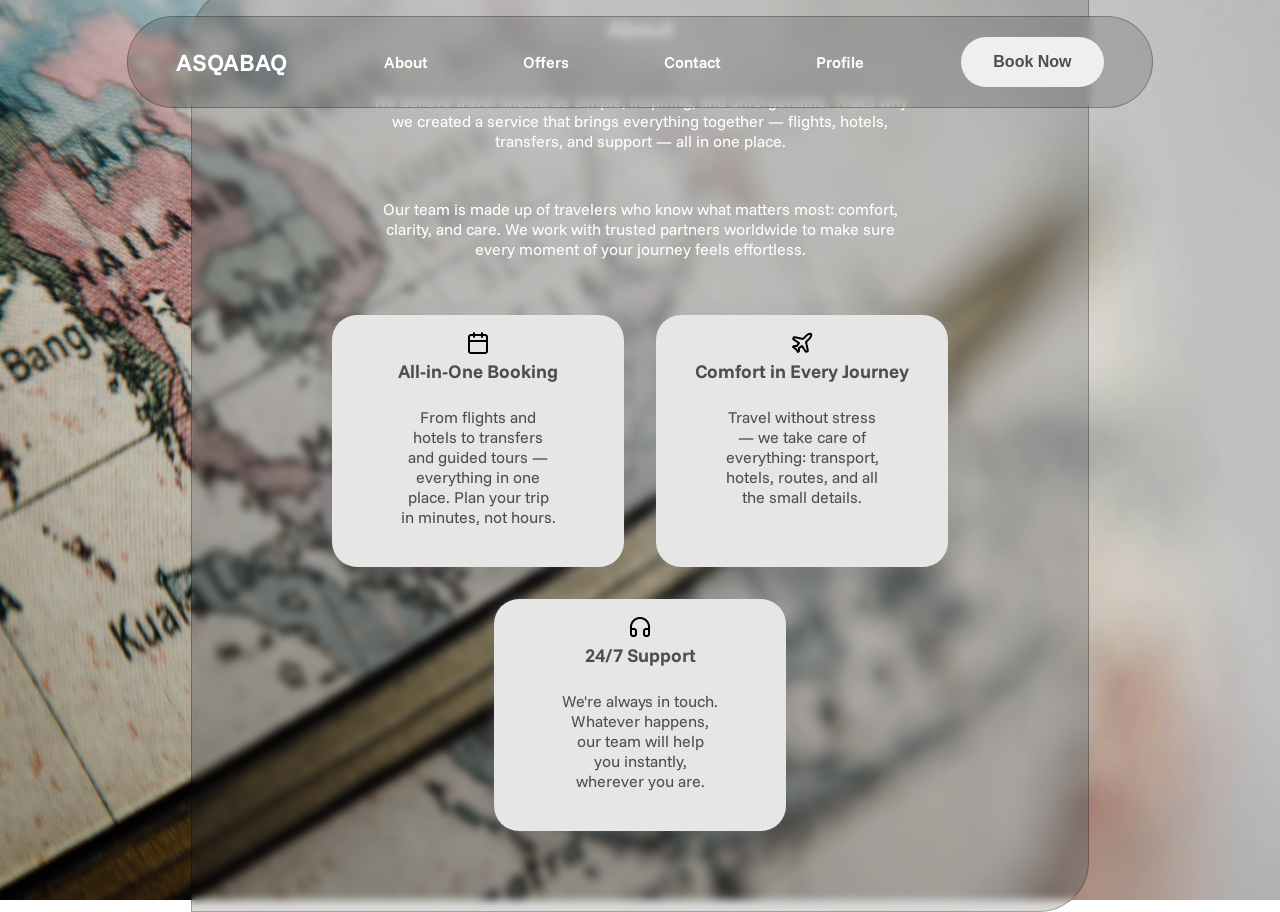
==== About.html @ fbc1f7a7 "some new pages/ no adaptive" ====
<!DOCTYPE html>
<html lang="en">
  <head>
    <meta charset="UTF-8" />
    <meta name="viewport" content="width=device-width, initial-scale=1.0" />
    <title>Document</title>
    <link rel="stylesheet" href="style.css" />
  </head>
  <body>
    <header>
      <div class="logo active">
        <h2><a class="logo" href="index.html">ASQABAQ</a></h2>
      </div>
      <nav>
        <a href="About.html" class="navigation">About</a>
        <a href="" class="navigation">Offers</a>
        <a href="Contact.html" class="navigation">Contact</a>
        <a href="Profile.html" class="navigation">Profile</a>
      </nav>
      <button class="book_now btn">Book Now</button>
    </header>
    <section id="about">
      <div class="about_bg">
        <h2>About </h2>
        <p>
          We believe travel should be simple, inspiring, and unforgettable.
          That's why we created a service that brings everything together —
          flights, hotels, transfers, and support — all in one place.
        </p>
        <p>
          Our team is made up of travelers who know what matters most: comfort,
          clarity, and care. We work with trusted partners worldwide to make
          sure every moment of your journey feels effortless.
        </p>
        <div class="reasons">
            <div class="reason">
                <img class="icon" src="Images/icons/calendar.png" alt="">
                <h3>All-in-One Booking</h3>
                <p>From flights and hotels to transfers and guided tours — everything in one place. Plan your trip in minutes, not hours.</p>
            </div>
            <div class="reason">
                <img class="icon" src="Images/icons/plane.png" alt="">
                <h3>Comfort in Every Journey</h3>
                <p>Travel without stress — we take care of everything: transport, hotels, routes, and all the small details.</p>
            </div>
            <div class="reason">
                <img class="icon" src="Images/icons/headphones.png" alt="">
                <h3>24/7 Support</h3>
                <p>We're always in touch. Whatever happens, our team will help you instantly, wherever you are.</p>
            </div>
        </div>
      </div>
    </section>
  </body>
</html>
---- style.css ----
@import url("https://fonts.googleapis.com/css2?family=Funnel+Sans:ital,wght@0,300..800;1,300..800&display=swap");

* {
  margin: 0;
  padding: 0;
}
html {
  font-size: 16px;
  font-family: "Funnel Sans", sans-serif;
}
.btn {
  font-weight: 600;
}
header {
  left: 0;
  right: 0;
  top: 1rem;
  margin: 0 auto;
  width: 80%;
  height: 10%;
  position: absolute;
  display: flex;
  justify-content: space-around;
  align-items: center;
  background: rgba(0, 0, 0, 0.15); /* полупрозрачность */
  backdrop-filter: blur(4px) saturate(110%); /* стекло */
  -webkit-backdrop-filter: blur(10px) saturate(180%); /* для Safari */
  border-radius: 50px; /* если хочешь закругление */
  border: 1px solid rgba(0, 0, 0, 0.25); /* лёгкая “рамка” */
  z-index: 1000;
}
.logo {
  text-decoration: none;
  color: #fff;
}
nav {
  display: flex;
  justify-content: space-between;
  width: 30rem;
}
.navigation {
  text-decoration: none;
  color: #fff;
  font-weight: 600;
  transition: 200ms;
}
.navigation:hover {
  color: #4e4e4e;
  transition: 200ms;
}
.book_now {
  color: #4e4e4e;
  padding: 1rem 2rem;
  border-radius: 50px;
  border: none;
  font-size: 1rem;
  transition: 200ms;
}
.book_now:hover {
  background-color: #4e4e4e;
  color: #fff;
  transition: 200ms;
}
/* SECTION 1 */
#sec1 {
  width: 100%;
  height: 100vh;
  margin-bottom: 0.5rem;
}
/* Below panel */
.title_text {
  background-color: #4e4e4e;
  width: 80%;
  height: 23%;
  position: absolute;
  text-align: center;
  margin: 0 auto;
  left: 0;
  right: 0;
  bottom: 0;
  color: #4e4e4e;
  font-weight: bold;
  background: rgba(0, 0, 0, 0.15); /* полупрозрачность */
  backdrop-filter: blur(4px) saturate(110%); /* стекло */
  -webkit-backdrop-filter: blur(10px) saturate(180%); /* для Safari */
  border-radius: 50px; /* если хочешь закругление */
  border: 1px solid rgba(0, 0, 0, 0.25); /* лёгкая “рамка” */
  display: flex;
  flex-direction: column;
  align-items: center;
  justify-content: space-around;
}
.title_btn {
  background-color: #4e4e4e;
  color: #fff;
  padding: 1rem 2rem;
  border-radius: 50px;
  border: none;
  font-size: 1rem;
  transition: 200ms;
  width: 12rem;
  height: 4rem;
}
.title_btn:hover {
  background-color: #fff;
  color: #4e4e4e;
  transition: 200ms;
}

#sec1 .bg {
  position: fixed;
  background-image: url(Images/hamdhulla-shakeeb-SxBfYBCI0CA-unsplash.jpg);
  background-position: center;
  background-size: cover;
  width: 100%;
  height: 100vh;
  z-index: -1;
  background-attachment: fixed;
}
/* SECTION 2 ============== ================================*/
#sec2 {
  margin-top: 1rem;
  width: 100%;
  height: fit-content;
  left: 0;
  right: 0;
  margin: 0 auto;
  background-color: #fff;
  padding-top: 2rem;
  padding-bottom: 2rem;
}

.cards {
  display: flex;
  width: 70%;
  margin: 0 auto;
  padding-top: 3rem;
  flex-wrap: wrap;
  justify-content: start;
  gap: 1rem;
}
.cards_bg {
  background-color: rgb(230, 230, 230);
  width: 76%;
  border-radius: 25px;
  text-align: center;
  margin: 0 auto;
  padding: 2rem;
  box-shadow: 0 10px 30px rgba(0, 0, 0, 0.25), 0 0 15px rgba(255, 255, 255, 0.2);
}
.card {
  flex: 0 1 13rem;
  width: 22%;
  height: 22rem;
  border-radius: 10px;
  background-position: center;
  background-size: cover;
  display: flex;
  align-items: flex-end;
  color: #fff;
  transition: 200ms;
}
.card:hover {
  transform: scale(1.03);
  box-shadow: 0 10px 30px rgba(0, 0, 0, 0.25), 0 0 15px rgba(255, 255, 255, 0.2);
}
.georgia {
  background-image: url(Images/cards/sea.jpg);
}
.sweden {
  background-image: url(Images/cards/sweden.jpg);
}
.islands {
  background-image: url(Images/cards/islands.jpg);
}
.island {
  background-image: url(Images/cards/island.jpg);
}
.card_text {
  display: flex;
  flex-direction: column;
  margin-bottom: 1rem;
  align-self: flex-end;
  margin-left: 1rem;
  padding: 1rem;
}
.card_btn {
  background-color: #fff;
  color: #4e4e4e;
  padding: 1rem 1.5rem;
  border-radius: 50px;
  border: none;
  font-size: 0.7rem;
  transition: 200ms;
  width: 6rem;
  height: 3rem;
  margin-bottom: 1rem;
  margin-right: 1rem;
  padding: 1rem;
}
.card_btn:hover {
  color: #fff;
  background-color: #4e4e4e;
  box-shadow: 0 4px 15px rgba(0, 0, 0, 0.2);
}
.card_modal {
  background-color: #4e4e4e;
  width: 100%;
  height: fit-content;
  display: flex;
  align-items: flex-end;
  color: #fff;
  justify-content: space-between;
  border-radius: 10px;
  background: rgba(0, 0, 0, 0.15); /* полупрозрачность */
  backdrop-filter: blur(4px) saturate(110%); /* стекло */
  -webkit-backdrop-filter: blur(10px) saturate(180%); /* для Safari */
  border-radius: 50px 0; /* если хочешь закругление */
  border: 1px solid rgba(0, 0, 0, 0.25); /* лёгкая “рамка” */
}

/* SECTION 3 ========= */
#sec3 {
  background-color: #fff;
}
#sec3 h2 {
  text-align: center;
  padding-top: 4rem;
  color: #4e4e4e;
}
.reasons {
  margin-top: 2rem;
  display: flex;
  justify-content: center;
  gap: 2rem;
  flex-wrap: wrap;
  padding-bottom: 5rem;
}
.reason {
  color: #4e4e4e;
  flex: 1 1 20%;
  max-width: 20%;
  min-width: 260px;
  background-color: rgb(230, 230, 230);
  padding: 1rem;
  box-shadow: 0 10px 30px rgba(0, 0, 0, 0.25), 0 0 15px rgba(255, 255, 255, 0.2);
  border-radius: 25px;
}
/* SECTION 4 ========================================================================================================================================= */
#sec4 {
  background-image: url(Images/maps.jpg);
  padding: 3rem;
}
/* #sec4 > .bg {
    background-image: url(Images/maps.jpg);
    background-position: center;
    background-size: cover;
    width: 100%;
    height: 30vh;
    position: absolute;
    z-index: -1;
    filter: brightness(.6);
} */
.reviews {
  display: flex;
  align-items: center;
  gap: 2rem;
  justify-content: center;
  align-self: center;
  margin-bottom: 3rem;
  flex-wrap: wrap;
}
.review {
  flex: 1 1 20%;
  padding-top: 2.4rem;
  text-align: center;
  max-width: 20%;
  min-width: 260px;
  color: #fff;
  font-size: 1.2rem;
}
.review img {
  width: 4rem;
}

@media (max-width: 940px) {
  #sec3 {
    height: fit-content;
  }
  #sec4 {
    padding: 3rem;
    background-image: url(Images/maps.jpg);
  }
}

footer {
  background-color: #fff;
  width: 100%;
  height: 10vh;
}

/* ABOUT PAGE ================================== */
#about {
  background-image: url(Images/globus.jpg);
  background-position: center;
  background-size: cover;
  width: 100%;
  height: 100vh;
  display: flex;
  justify-content: center;
}

.about_bg {
  text-align: center;
  margin: 0 auto;
  align-self: center;
  width: 70%;
  height: fit-content;
  background: rgba(0, 0, 0, 0.15); /* полупрозрачность */
  backdrop-filter: blur(4px) saturate(50%); /* стекло */
  -webkit-backdrop-filter: blur(10px) saturate(180%); /* для Safari */
  border-radius: 50px 0; /* если хочешь закругление */
  border: 1px solid rgba(0, 0, 0, 0.25); /* лёгкая “рамка” */
  color: #fff;
}
.about_bg > h2,
.about_bg p {
  padding: 1.5rem;
}
.about_bg p {
  width: 60%;
  margin: 0 auto;
}

/* CONTACT PAGE ================================= */
#contact {
  background-image: url(Images/globus.jpg);
  background-position: center;
  background-size: cover;
  width: 100%;
  height: 100vh;
  display: flex;
  justify-content: center;
}
.contact_bg {
  text-align: center;
  margin: 0 auto;
  align-self: center;
  width: 40%;
  height: fit-content;
  background: rgba(0, 0, 0, 0.15); /* полупрозрачность */
  backdrop-filter: blur(4px) saturate(50%); /* стекло */
  -webkit-backdrop-filter: blur(10px) saturate(180%); /* для Safari */
  border-radius: 50px 0; /* если хочешь закругление */
  border: 1px solid rgba(0, 0, 0, 0.25); /* лёгкая “рамка” */
  color: #fff;
  display: flex;
  flex-direction: column;
  gap: 1rem;
}

.contact_bg input {
  align-self: center;
  width: 60%;
  height: 3vh;
}
.contact_bg h2 {
  margin-top: 7%;
}
.submit {
  width: 20%;
  height: 3vh;
  color: #4e4e4e;
  border-radius: 25px;
  border: none;
  margin: 0 auto;
  margin-bottom: 10%;
  transition: 200ms;
}
.submit:hover {
  transition: 200ms;
  background-color: #4e4e4e;
  color: #fff;
}

/* PROFILE PAGE ====================== */
#profile {

  width: 100%;
  height: fit-content;
  display: flex;
  justify-content: center;
}
#profile > .bg {
  background-image: url(Images/maps.jpg);
  background-position: center;
  background-size: cover;
  background-attachment: fixed;
  width: 100%;
  height: 110vh;
  z-index: -100;
  position: absolute;
}
.profile_bg {
  margin: 0 auto;
  align-self: center;
  width: 40%;
  height: fit-content;
  background: rgba(0, 0, 0, 0.15); /* полупрозрачность */
  backdrop-filter: blur(6px) saturate(30%); /* стекло */
  -webkit-backdrop-filter: blur(10px) saturate(50%); /* для Safari */
  border-radius: 50px 0; /* если хочешь закругление */
  border: 1px solid rgba(0, 0, 0, 0.25); /* лёгкая “рамка” */
  color: #fff;
  display: flex;
  flex-direction: column;
  gap: 1rem;
  margin-top: 10%;
}
.main_info {
  display: flex;
  gap: 2rem;
  width: 80%;
  margin: 0 auto;
}
.profile_pic {
  width: 40%;
}
.profile_text {
  font-size: 1.4rem;
  align-self: center;
}
.edit_btn {
  width: 50%;
  height: 3vh;
  color: #4e4e4e;
  border-radius: 5px; 
  border: none;
  margin: 0 auto;
  margin-bottom: 10%;
  transition: 200ms;
}
.edit_btn:hover {
  transition: 200ms;
  background-color: #4e4e4e;
  color: #fff;
}
.trips {
  margin-top: 1rem;
  margin-bottom: 0.5rem;
  text-align: center;
  display: flex;
  flex-direction: column;
  gap: 1rem;
}
.trips > .card {
  width: 95%;
  margin: 0 auto;
}
.trip_info {
  display: flex;
  flex-direction: column;
  gap: 1rem;
}
.confirmed {
  color: #00ff26;
}
.stats {
  color: #00d0ff;
}
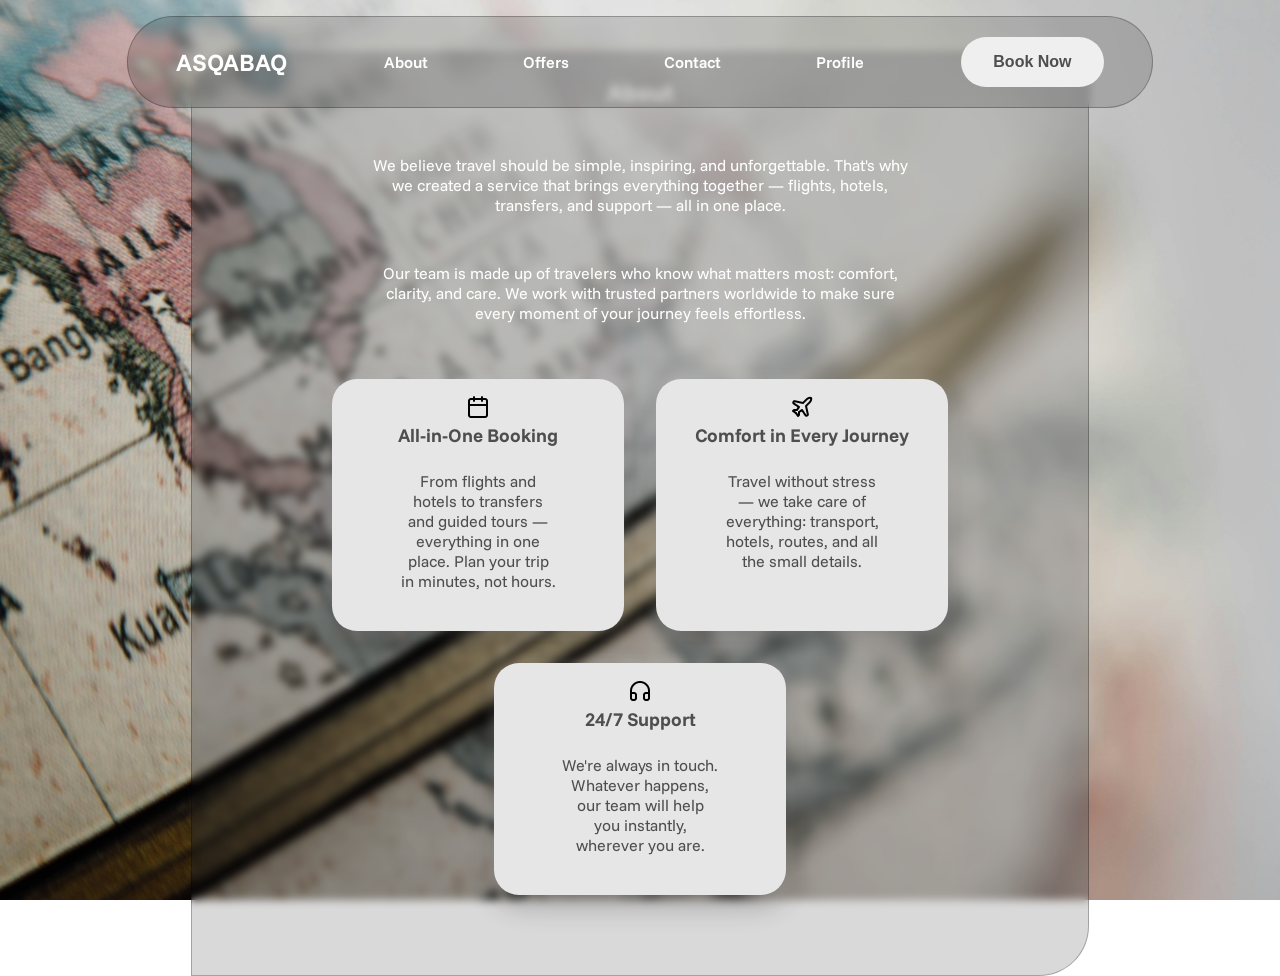
==== commit fefc8509: "some adaptivity and some animations" ====
--- a/About.html
+++ b/About.html
@@ -7,18 +7,27 @@
     <link rel="stylesheet" href="style.css" />
   </head>
   <body>
-    <header>
-      <div class="logo active">
-        <h2><a class="logo" href="index.html">ASQABAQ</a></h2>
-      </div>
-      <nav>
-        <a href="About.html" class="navigation">About</a>
-        <a href="" class="navigation">Offers</a>
-        <a href="Contact.html" class="navigation">Contact</a>
-        <a href="Profile.html" class="navigation">Profile</a>
-      </nav>
-      <button class="book_now btn">Book Now</button>
-    </header>
+<header>
+  <div class="logo active">
+    <h2><a class="logo" href="index.html">ASQABAQ</a></h2>
+  </div>
+
+  <nav class="nav-links">
+    <a href="About.html" class="navigation">About</a>
+    <a href="#" class="navigation">Offers</a>
+    <a href="Contact.html" class="navigation">Contact</a>
+    <a href="Profile.html" class="navigation">Profile</a>
+  </nav>
+
+  <button class="book_now btn">Book Now</button>
+
+  <!-- Burger -->
+  <div class="hamburger">
+    <span></span>
+    <span></span>
+    <span></span>
+  </div>
+</header>
     <section id="about">
       <div class="about_bg">
         <h2>About </h2>
@@ -51,5 +60,6 @@
         </div>
       </div>
     </section>
+    <script src="main.js"></script>
   </body>
 </html>
--- a/style.css
+++ b/style.css
@@ -60,6 +60,64 @@
   background-color: #4e4e4e;
   color: #fff;
   transition: 200ms;
+}
+/* Burger button (hidden by default) */
+.hamburger {
+  display: none;
+  flex-direction: column;
+  justify-content: space-between;
+  width: 25px;
+  height: 18px;
+  cursor: pointer;
+  z-index: 1100;
+}
+
+.hamburger span {
+  height: 3px;
+  width: 100%;
+  background: white;
+  border-radius: 10px;
+  transition: 0.3s;
+}
+
+/* Mobile styles */
+@media (max-width: 768px) {
+  /* Hide nav and Book button initially */
+  .nav-links,
+  .book_now {
+    display: none;
+  }
+
+  /* Show burger instead */
+  .hamburger {
+    display: flex;
+  }
+
+  /* When burger active -> show menu */
+  .nav-links.active {
+    display: flex;
+    flex-direction: column;
+    position: absolute;
+    top: 5rem;
+    right: 2rem;
+    width: 200px;
+    background: rgba(0, 0, 0, 0.9);
+    border-radius: 10px;
+    text-align: center;
+    padding: 1.5rem 0;
+    gap: 1rem;
+  }
+
+  /* Burger to "X" animation */
+  .hamburger.active span:nth-child(1) {
+    transform: rotate(45deg) translate(5px, 5px);
+  }
+  .hamburger.active span:nth-child(2) {
+    opacity: 0;
+  }
+  .hamburger.active span:nth-child(3) {
+    transform: rotate(-45deg) translate(5px, -5px);
+  }
 }
 /* SECTION 1 */
 #sec1 {
@@ -322,6 +380,7 @@
   border-radius: 50px 0; /* если хочешь закругление */
   border: 1px solid rgba(0, 0, 0, 0.25); /* лёгкая “рамка” */
   color: #fff;
+  margin-top: 10%;
 }
 .about_bg > h2,
 .about_bg p {
@@ -330,6 +389,19 @@
 .about_bg p {
   width: 60%;
   margin: 0 auto;
+}
+@media (max-width: 600px) {
+  #about {
+    height: fit-content;
+  }
+  .about_bg {
+    margin-top: 30%;
+    width: 100%;
+  }
+  .about_bg p {
+    padding: 0.5rem;
+    width: 90%;
+  }
 }
 
 /* CONTACT PAGE ================================= */
@@ -358,6 +430,11 @@
   flex-direction: column;
   gap: 1rem;
 }
+@media (max-width: 1100px) {
+  .contact_bg {
+    width: 90%;
+  }
+}
 
 .contact_bg input {
   align-self: center;
@@ -385,7 +462,6 @@
 
 /* PROFILE PAGE ====================== */
 #profile {
-
   width: 100%;
   height: fit-content;
   display: flex;
@@ -404,7 +480,7 @@
 .profile_bg {
   margin: 0 auto;
   align-self: center;
-  width: 40%;
+  width: 50%;
   height: fit-content;
   background: rgba(0, 0, 0, 0.15); /* полупрозрачность */
   backdrop-filter: blur(6px) saturate(30%); /* стекло */
@@ -425,6 +501,7 @@
 }
 .profile_pic {
   width: 40%;
+  height: 40%;
 }
 .profile_text {
   font-size: 1.4rem;
@@ -434,7 +511,7 @@
   width: 50%;
   height: 3vh;
   color: #4e4e4e;
-  border-radius: 5px; 
+  border-radius: 5px;
   border: none;
   margin: 0 auto;
   margin-bottom: 10%;
@@ -468,3 +545,25 @@
 .stats {
   color: #00d0ff;
 }
+
+@media (max-width: 1100px) {
+  #profile {
+    background-image: url(Images/maps.jpg);
+    background-position: center;
+    background-size: cover;
+    background-attachment: fixed;
+  }
+  .profile_bg {
+    margin-top: 20%;
+    width: 90%;
+  }
+}
+@media (max-width: 550px) {
+  html {
+    font-size: 12px;
+  }
+   .profile_bg {
+    margin-top: 30%;
+    width: 90%;
+  }
+}
